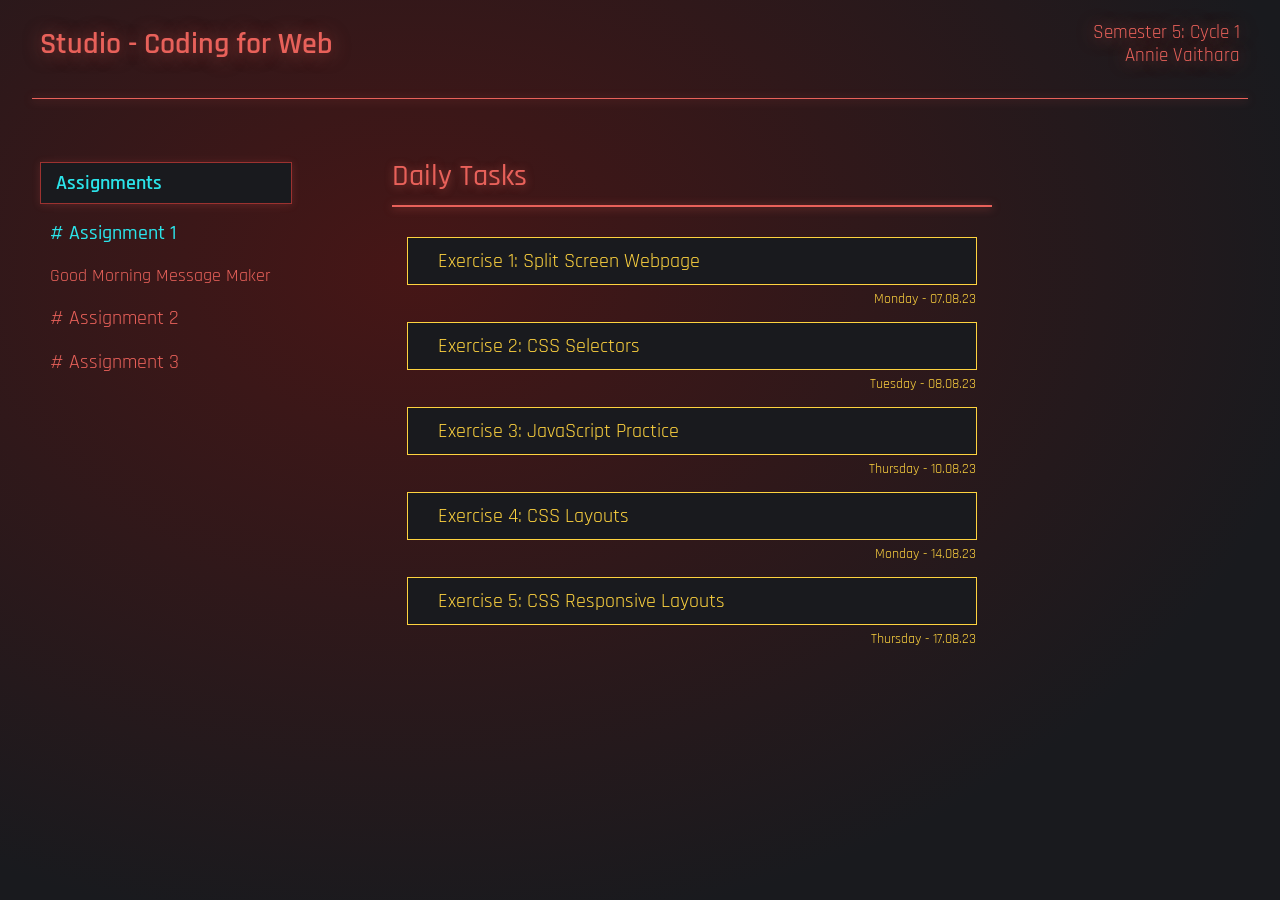
==== index.html @ e7908f4b "Update index.html" ====
<!DOCTYPE html>
<html lang="en">
<head>
  <meta charset="UTF-8">
  <meta name="viewport" content="width=device-width, initial-scale=1.0">
  
  
  <!--Loading the fonts-->
  <link rel="preconnect" href="https://fonts.googleapis.com">
  <link rel="preconnect" href="https://fonts.gstatic.com" crossorigin>
  <link href="https://fonts.googleapis.com/css2?family=Rajdhani:wght@400;500;600&display=swap" rel="stylesheet">
  <script src="script.js"></script>
  <link rel="stylesheet" href="style.css">
  <title>Annie Vaithara</title>
</head>
  
<header class="header-container">
  <h2 class="heading1">
    Studio - Coding for Web
  </h2>
  <h3 class="name">
    Semester 5: Cycle 1 <br>
    Annie Vaithara
  </h3>
</header>
  
<hr>
  
<body>
  <div id="display">
    <div id="assignments">
      <div id="container1">
        <h3 class="heading2">Assignments</h3>
      </div>
      <ul class="exercise-list">
        <li id="assignment1">
          <a href="https://reinakv.github.io/Studio-CodingforWeb/A1%20Assignment/index.html">
            # Assignment 1
          </a>
          <p>
          Good Morning Message Maker
          </p>
        </li>

        
        <li id="assignment2">
          <a href="">
            # Assignment 2
          </a>
          <p></p>
        </li>

        
        <li id="assignment3">
          <a href="">
            # Assignment 3
          </a>
          <p><p>
        </li>
      </ul>
    </div>

    
    <div id="tasks">
      <h3 class="heading3">Daily Tasks <hr></h3>
      <ul class="exercise-list2">
        <li>
          <div class="exercise" style="cursor: pointer;" onclick="redirectToURL('https://reinakv.github.io/Studio-CodingforWeb/exercise1/exercise1.html')">
            <p class="description">
              Exercise 1: Split Screen Webpage
            </p>
          </div>
          <p class="date">
            Monday - 07.08.23
          </p>
        </li>

        
        <li>
          <div class="exercise" style="cursor: pointer;" onclick="redirectToURL('https://reinakv.github.io/Studio-CodingforWeb/2.1%20-%20Css%20Selector%20Exercise/index.html')">
            <p class="description">
              Exercise 2: CSS Selectors
            </p>
          </div>
          <p class="date">
            Tuesday - 08.08.23 
          </p>
        </li>

        
        <li>
          <div class="exercise" style="cursor: pointer;" onclick="redirectToURL('https://reinakv.github.io/Studio-CodingforWeb//Day%203%20Exercise/index.html')">
            <p class="description">
              Exercise 3: JavaScript Practice
            </p>
          </div>
          <p class="date">
            Thursday - 10.08.23
          </p>
        </li>

        
        <li>
          <div class="exercise" style="cursor: pointer;" onclick="redirectToURL('https://reinakv.github.io/Studio-CodingforWeb/5.1%20-%20CSS%20Positions/index.html')">
            <p class="description">
              Exercise 4: CSS Layouts
            </p>
          </div>
          <p class="date">
            Monday - 14.08.23
          </p>
        </li>

        
        <li>
          <div class="exercise" style="cursor: pointer;" onclick="redirectToURL('https://reinakv.github.io/Studio-CodingforWeb/6.1%20CSS%20Responsive/index.html')">
            <p class="description">
              Exercise 5: CSS Responsive Layouts
            </p>
          </div>
          <p class="date">
            Thursday - 17.08.23
          </p>
        </li>
      </ul>
    </div>

  </div>
  
</body>
</html>
---- style.css ----
html,
body{
    background-color: #191a1e;
    background-image: radial-gradient(ellipse at 32% 30%,#461616 0%, transparent 75%);
    background-repeat: no-repeat;
    background-size: 100% 100%;
    height: 100%;
    margin: 0;
    padding: 0;
    font-family: 'Rajdhani', sans-serif;
    color: #E8615A;
}

a{
    text-decoration: none;
    color: #e8615a;
    font-size: 26px;
}

p{
    font-size: 18px;
}

hr{
    width: 95%;
    margin-top: 10px;
    border: none;
    height: 1.5px;
    background-color: #e8615a;
    box-shadow: 0px 1px 8px rgba(232, 97, 90, 0.6);
}

.header-container {
    display: flex; 
    justify-content: space-between; 
    align-items: center; 
}


.heading1 {
    font-family: 'Rajdhani', sans-serif;
    color: #E8615A;
    margin-left: 40px;
    font-weight: 600;
    font-size: 30px;
    text-shadow: 0px 1px 18px rgba(232, 97, 90, 0.5);
    animation: glitch 5s steps(100) infinite;
}

/* GLITCH EFFECT */
@keyframes glitch {
    0% {text-shadow: 1px 0 0 #fed33f, -1px 0 0 #2be4ea;}
    4% {text-shadow: 1px 0 0 #fed33f, -1px 0 0 #2be4ea;}
    5% {text-shadow: -1px 0 0 #fed33f, 1px 0 0 #2be4ea;}
    10% {text-shadow: -1px 0 0 #fed33f, 1px 0 0 #2be4ea;}
    11% {text-shadow: 0.5px 0 0 #fed33f, -0.5px 0 0 #191A1E;}
    15% {text-shadow: 0.5px 0 0 #fed33f, -0.5px 0 0 #191A1E;}
    16% {text-shadow: -1px 0 0 #fed33f, 1px 0 0 #191A1E;}
    20% {text-shadow: -1px 0 0 #fed33f, 1px 0 0 #191A1E;}
    21% {text-shadow: 0.7px 0 0 #2be4ea, -0.7px 0 0 #191A1E;}
    30% {text-shadow: 0.7px 0 0 #2be4ea, -0.7px 0 0 #191A1E;}
    31% {text-shadow: -1px 0 0 #2be4ea, 1px 0 0 #191A1E;}
    40% {text-shadow: -1px 0 0 #2be4ea, 1px 0 0 #191A1E;}
    41% {text-shadow: 50px 0 0 #2be4ea, -50px 0 0 #191A1E;}
    42% {text-shadow: 0 0 0 #2be4ea, 0 0 0 #191A1E;}
    43% {text-shadow: 0.5px 0 0 #fed33f, -0.5px 0 0 #191A1E;}
    46% {text-shadow: 0.5px 0 0 #fed33f, -0.5px 0 0 #191A1E;}
    47% {text-shadow: -1px 0 0 #fed33f, 1px 0 0 #191A1E;}
    50% {text-shadow: -1px 0 0 #fed33f, 1px 0 0 #191A1E;}
    51% {text-shadow: 1px 0 0 #fed33f, -1px 0 0 #2be4ea;}
    55% {text-shadow: 1px 0 0 #fed33f, -1px 0 0 #2be4ea;}
    56% {text-shadow: -1px 0 0 #fed33f, 1px 0 0 #2be4ea;}
    60% {text-shadow: -1px 0 0 #fed33f, 1px 0 0 #2be4ea;}
    61% {text-shadow: 30px 0 0 #fed33f, -30px 0 0 #191A1E;}
    62% {text-shadow: 0 0 0 #fed33f, 0 0 0 #191A1E;}
    63% {text-shadow: 0.5px 0 0 #fed33f, -0.5px 0 0 #2be4ea;}
    66% {text-shadow: 0.5px 0 0 #fed33f, -0.5px 0 0 #2be4ea;}
    67% {text-shadow: -1px 0 0 #fed33f, 1px 0 0 #2be4ea;}
    70% {text-shadow: -1px 0 0 #fed33f, 1px 0 0 #2be4ea;}
    71% {text-shadow: 70px 0 0 #fed33f, -70px 0 0 #2be4ea;}
    72% {text-shadow: 0 0 0 #fed33f, 0 0 0 #2be4ea;}
    73% {text-shadow: 1px 0 0 #fed33f, -1px 0 0 #2be4ea;}
    76% {text-shadow: 1px 0 0 #fed33f, -1px 0 0 #2be4ea;}
    77% {text-shadow: -1px 0 0 #fed33f, 1px 0 0 #2be4ea;}
    80% {text-shadow: -1px 0 0 #fed33f, 1px 0 0 #2be4ea;}
    81% {text-shadow: 0.5px 0 0 #fed33f, -0.5px 0 0 #191A1E;}
    85% {text-shadow: 0.5px 0 0 #fed33f, -0.5px 0 0 #191A1E;}
    86% {text-shadow: -1px 0 0 #fed33f, 1px 0 0 #191A1E;}
    90% {text-shadow: -1px 0 0 #fed33f, 1px 0 0 #191A1E;}
    91% {text-shadow: 60px 0 0 #191A1E, -60px 0 0 #2be4ea;}
    92% {text-shadow: 0 0 0 #191A1E, 0 0 0 #2be4ea;}
    92% {text-shadow: 0.7px 0 0 #2be4ea, -0.7px 0 0 #191A1E;}
    95% {text-shadow: 0.7px 0 0 #2be4ea, -0.7px 0 0 #191A1E;}
    96% {text-shadow: -1px 0 0 #2be4ea, 1px 0 0 #191A1E;}
    99% {text-shadow: -1px 0 0 #2be4ea, 1px 0 0 #191A1E;}
    100% {text-shadow: -1px 0 0 #2be4ea, 1px 0 0 #191A1E;}
}



.name{
    margin-right: 40px;
    font-weight: 400;
    text-align: right;
    text-shadow: 0px 1px 18px rgba(232, 97, 90, 0.7);
}

#display{
    display: flex;
}

#container1{
    background-color: #191A1E;
    margin-left: 40px;
    margin-top: 50px;
    width: 250px;
    height: 40px;
    border: 1px solid #9C3230;
    box-shadow: 0px 1px 8px rgba(232, 97, 90, 0.2);
    display: flex;
    align-items: center; 
}

.heading2{
    font-family: 'Rajdhani', sans-serif;
    color: #E8615A;
    margin-left: 15px;
    font-weight: 600;
    font-size: 20px;
    color: #2be4ea;
}

.exercise-list{
    list-style-type: none;
    padding: 0;
    margin-left: 50px;
}

#assignments{
    margin-top: 5px;
}

#assignments a{
    font-size: 20px;
}

#assignment1 a{
    color: #2be4ea;
    font-weight: 500;
}

#tasks{
    margin-left: 100px;
    width: 600px;
}

#tasks hr{
    width: 100%;
}

.heading3{
    font-family: 'Rajdhani', sans-serif;
    color: #E8615A;
    margin-top: 50px;
    font-weight: 500;
    font-size: 30px;
    text-shadow: 0px 1px 8px rgba(232, 97, 90, 0.5);
}

.exercise-list2{
    list-style-type: none;
    padding: 0;
    margin-left: 15px;
    margin-right: 15px;
}

.exercise{
    background-color: #191a1e;
    padding: 10px 15px 10px;
    margin-bottom: 50px;
    border: 1px solid #fed33f;
    color: #fed33f;
}

.exercise-list2 a{
    color: #fed33f;
}

.description{
    margin: 0;
    margin-left: 15px;
    font-size: 20px;
}

.date{
    color: #fed33f;
    margin-top: -45px;
    margin-right: 1px;
    text-align: right;
    font-size: 14px;
}
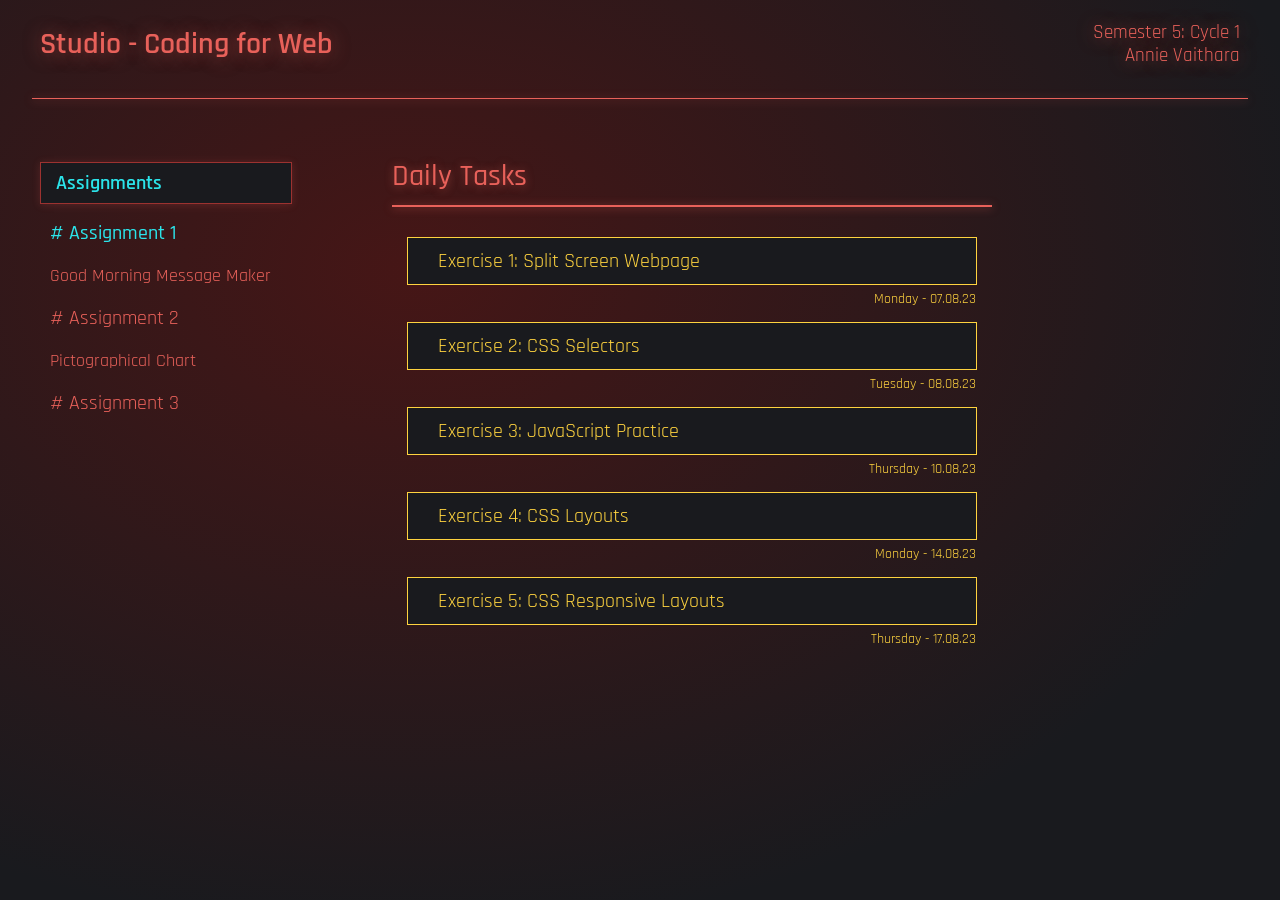
==== commit 6e8af4b1: "Update index.html" ====
--- a/index.html
+++ b/index.html
@@ -44,10 +44,10 @@
 
         
         <li id="assignment2">
-          <a href="">
+          <a href="https://reinakv.github.io/Studio-CodingforWeb/A2%20Assignment/index.html">
             # Assignment 2
           </a>
-          <p></p>
+          <p>Pictographical Chart</p>
         </li>
 
         
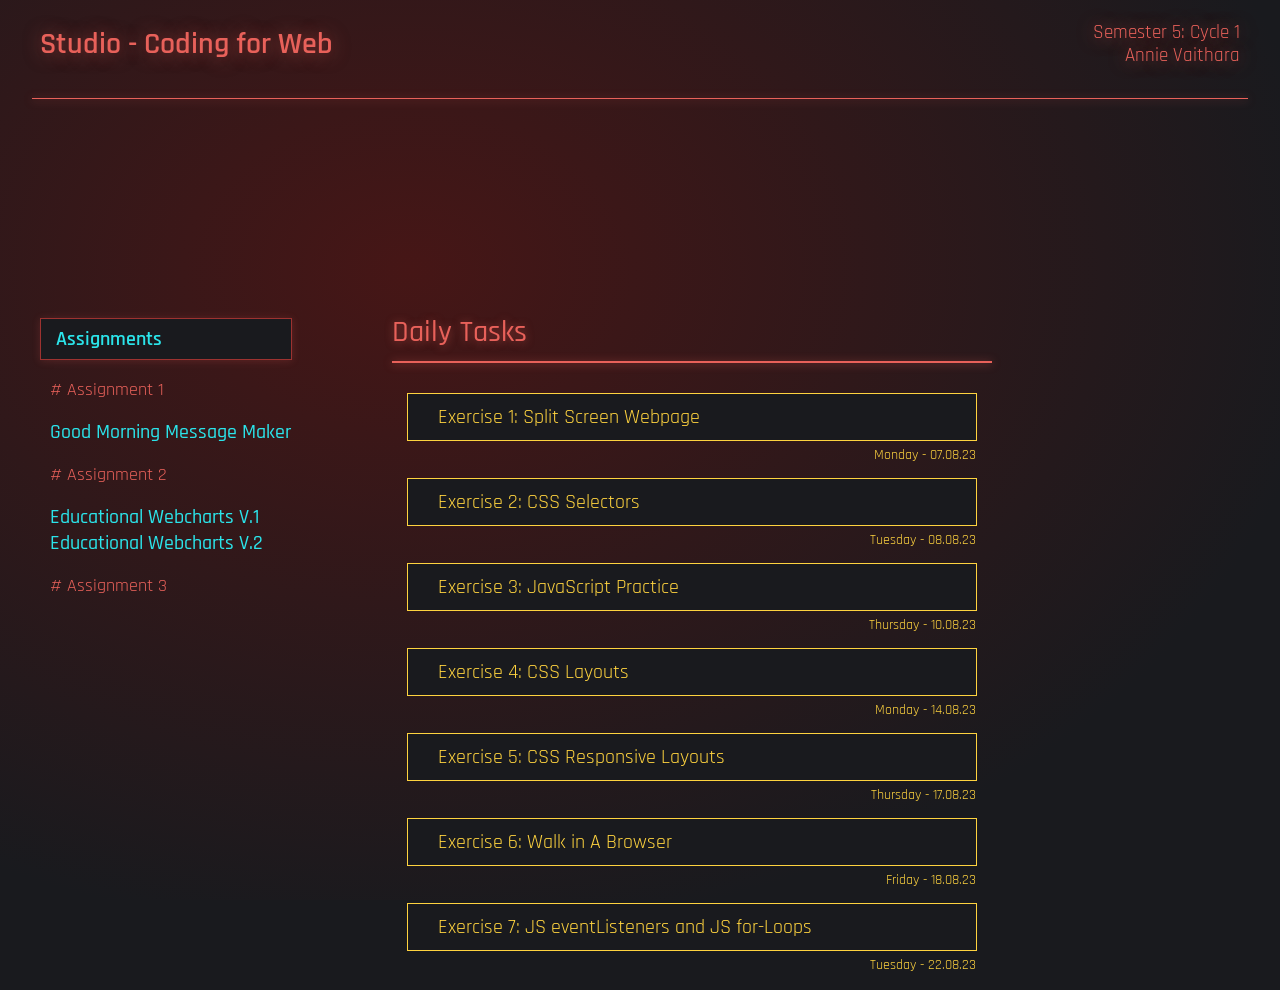
==== commit bd82d937: "Update index.html" ====
--- a/index.html
+++ b/index.html
@@ -4,16 +4,15 @@
   <meta charset="UTF-8">
   <meta name="viewport" content="width=device-width, initial-scale=1.0">
   
-  
   <!--Loading the fonts-->
   <link rel="preconnect" href="https://fonts.googleapis.com">
   <link rel="preconnect" href="https://fonts.gstatic.com" crossorigin>
   <link href="https://fonts.googleapis.com/css2?family=Rajdhani:wght@400;500;600&display=swap" rel="stylesheet">
   <script src="script.js"></script>
+
   <link rel="stylesheet" href="style.css">
   <title>Annie Vaithara</title>
 </head>
-  
 <header class="header-container">
   <h2 class="heading1">
     Studio - Coding for Web
@@ -23,10 +22,12 @@
     Annie Vaithara
   </h3>
 </header>
-  
 <hr>
-  
 <body>
+  <video autoplay muted loop id="myVideo">
+    <source src="assets/asus-rog-city-pixel-free-live-wallpaper.mp4" type="video/mp4">
+  </video>
+
   <div id="display">
     <div id="assignments">
       <div id="container1">
@@ -34,33 +35,34 @@
       </div>
       <ul class="exercise-list">
         <li id="assignment1">
+          <p>
+            # Assignment 1
+          </p>
           <a href="https://reinakv.github.io/Studio-CodingforWeb/A1%20Assignment/index.html">
-            # Assignment 1
+          Good Morning Message Maker
           </a>
+        </li>
+        <li id="assignment2">
           <p>
-          Good Morning Message Maker
+            # Assignment 2
           </p>
+          <a href="https://reinakv.github.io/Studio-CodingforWeb/A2%20-%20Version%201/">
+            Educational Webcharts V.1
+          </a>
+          <br>
+          <a href="https://reinakv.github.io/Studio-CodingforWeb/A2%20-%20Version%202/index.html">
+            Educational Webcharts V.2
+          </a>
         </li>
-
-        
-        <li id="assignment2">
-          <a href="https://reinakv.github.io/Studio-CodingforWeb/A2%20Assignment/index.html">
-            # Assignment 2
-          </a>
-          <p>Pictographical Chart</p>
-        </li>
-
-        
         <li id="assignment3">
-          <a href="">
+          <p>
             # Assignment 3
-          </a>
-          <p><p>
+          </p>
+          <a></a>
         </li>
       </ul>
     </div>
 
-    
     <div id="tasks">
       <h3 class="heading3">Daily Tasks <hr></h3>
       <ul class="exercise-list2">
@@ -74,8 +76,6 @@
             Monday - 07.08.23
           </p>
         </li>
-
-        
         <li>
           <div class="exercise" style="cursor: pointer;" onclick="redirectToURL('https://reinakv.github.io/Studio-CodingforWeb/2.1%20-%20Css%20Selector%20Exercise/index.html')">
             <p class="description">
@@ -86,8 +86,6 @@
             Tuesday - 08.08.23 
           </p>
         </li>
-
-        
         <li>
           <div class="exercise" style="cursor: pointer;" onclick="redirectToURL('https://reinakv.github.io/Studio-CodingforWeb//Day%203%20Exercise/index.html')">
             <p class="description">
@@ -98,8 +96,6 @@
             Thursday - 10.08.23
           </p>
         </li>
-
-        
         <li>
           <div class="exercise" style="cursor: pointer;" onclick="redirectToURL('https://reinakv.github.io/Studio-CodingforWeb/5.1%20-%20CSS%20Positions/index.html')">
             <p class="description">
@@ -110,8 +106,6 @@
             Monday - 14.08.23
           </p>
         </li>
-
-        
         <li>
           <div class="exercise" style="cursor: pointer;" onclick="redirectToURL('https://reinakv.github.io/Studio-CodingforWeb/6.1%20CSS%20Responsive/index.html')">
             <p class="description">
@@ -122,10 +116,28 @@
             Thursday - 17.08.23
           </p>
         </li>
+        <li>
+          <div class="exercise" style="cursor: pointer;" onclick="redirectToURL('https://supercewl.github.io/Coding_For_Web/Day%207.html')">
+            <p class="description">
+              Exercise 6: Walk in A Browser
+            </p>
+          </div>
+          <p class="date">
+            Friday - 18.08.23
+          </p>
+        </li>
+        <li>
+          <div class="exercise" style="cursor: pointer;" onclick="redirectToURL('https://reinakv.github.io/Studio-CodingforWeb/9.1%20%26%209.2/index.html')">
+            <p class="description">
+              Exercise 7: JS eventListeners and JS for-Loops
+            </p>
+          </div>
+          <p class="date">
+            Tuesday - 22.08.23
+          </p>
+        </li>
       </ul>
     </div>
-
   </div>
-  
 </body>
 </html>
--- a/style.css
+++ b/style.css
@@ -144,7 +144,8 @@
     font-size: 20px;
 }
 
-#assignment1 a{
+#assignment1 a,
+#assignment2 a{
     color: #2be4ea;
     font-weight: 500;
 }
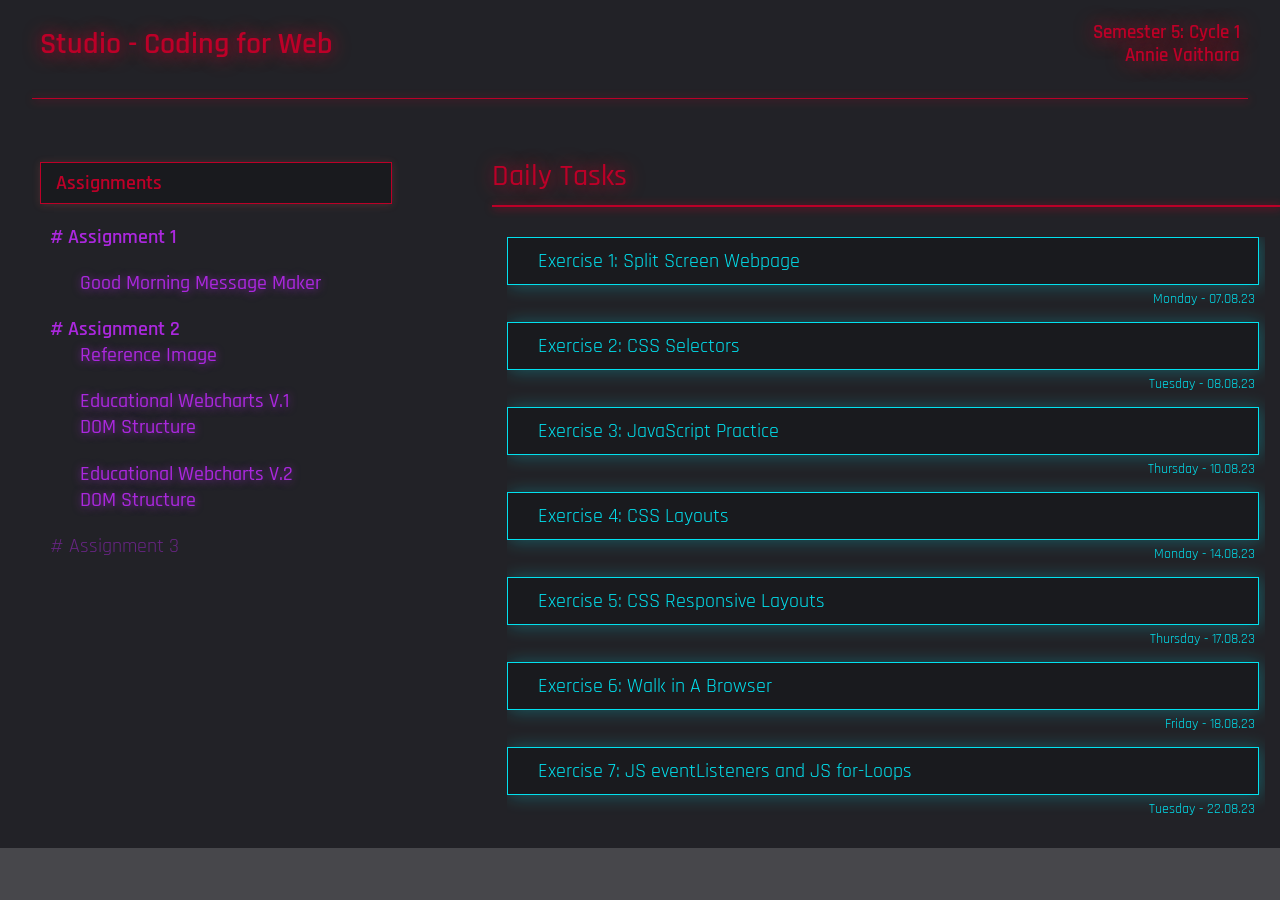
==== commit d3db93e7: "Update index.html" ====
--- a/index.html
+++ b/index.html
@@ -38,20 +38,33 @@
           <p>
             # Assignment 1
           </p>
-          <a href="https://reinakv.github.io/Studio-CodingforWeb/A1%20Assignment/index.html">
+          <a href="https://reinakv.github.io/Studio-CodingforWeb/A1%20Assignment/index.html" class="link">
           Good Morning Message Maker
           </a>
         </li>
         <li id="assignment2">
           <p>
             # Assignment 2
+            <br>
+            <a href="https://reinakv.github.io/Studio-CodingforWeb/A2%20-%20Version%201/reference.jpeg" class="smol">
+              Reference Image
+            </a>
           </p>
-          <a href="https://reinakv.github.io/Studio-CodingforWeb/A2%20-%20Version%201/">
+          <a href="https://reinakv.github.io/Studio-CodingforWeb/A2%20-%20Version%201/" class="link">
             Educational Webcharts V.1
           </a>
           <br>
-          <a href="https://reinakv.github.io/Studio-CodingforWeb/A2%20-%20Version%202/index.html">
+          <a href="https://reinakv.github.io/Studio-CodingforWeb/A2%20-%20Version%201/DOM%20Structure%20V1.txt" class="smol">
+            DOM Structure
+          </a>
+          <br>
+          <br>
+          <a href="https://reinakv.github.io/Studio-CodingforWeb/A2%20-%20Version%202/index.html" class="link">
             Educational Webcharts V.2
+          </a>
+          <br>
+          <a href="https://reinakv.github.io/Studio-CodingforWeb/A2%20-%20Version%202/DOM%20Structure%20V2.txt" class="smol">
+            DOM Structure
           </a>
         </li>
         <li id="assignment3">
--- a/style.css
+++ b/style.css
@@ -1,19 +1,26 @@
 html,
 body{
-    background-color: #191a1e;
-    background-image: radial-gradient(ellipse at 32% 30%,#461616 0%, transparent 75%);
+    background-color: rgb(25, 26, 30, 0.8);
     background-repeat: no-repeat;
     background-size: 100% 100%;
-    height: 100%;
     margin: 0;
     padding: 0;
     font-family: 'Rajdhani', sans-serif;
-    color: #E8615A;
-}
+    color: #bc0028;
+}
+
+#myVideo {
+    position: fixed;
+    right: 0;
+    bottom: 0;
+    max-width: 100%;
+    min-height: 100%;
+    z-index: -5;
+  }
 
 a{
     text-decoration: none;
-    color: #e8615a;
+    color: #bc0028;
     font-size: 26px;
 }
 
@@ -26,8 +33,8 @@
     margin-top: 10px;
     border: none;
     height: 1.5px;
-    background-color: #e8615a;
-    box-shadow: 0px 1px 8px rgba(232, 97, 90, 0.6);
+    background-color: #bc0028;
+    box-shadow: 1px 1px 8px #bc0028;
 }
 
 .header-container {
@@ -39,70 +46,89 @@
 
 .heading1 {
     font-family: 'Rajdhani', sans-serif;
-    color: #E8615A;
+    color: #bc0028;
     margin-left: 40px;
     font-weight: 600;
     font-size: 30px;
-    text-shadow: 0px 1px 18px rgba(232, 97, 90, 0.5);
-    animation: glitch 5s steps(100) infinite;
-}
+    text-shadow: 0px 1px 18px #bc0028;
+    animation: glitch 15s steps(100) infinite;
+}
+
+/* Scroll Bar*/
+/* width */
+::-webkit-scrollbar {
+    width: 10px;
+  }
+  
+  /* Track */
+  ::-webkit-scrollbar-track {
+    box-shadow: inset 0 0 10px #191A1E;
+    border-radius: 10px;
+  }
+  
+  /* Handle */
+  ::-webkit-scrollbar-thumb {
+    background: #bc0028;
+    box-shadow: inset 0 0 10px #191A1E;
+    border-radius: 10px;
+  }
 
 /* GLITCH EFFECT */
 @keyframes glitch {
-    0% {text-shadow: 1px 0 0 #fed33f, -1px 0 0 #2be4ea;}
-    4% {text-shadow: 1px 0 0 #fed33f, -1px 0 0 #2be4ea;}
-    5% {text-shadow: -1px 0 0 #fed33f, 1px 0 0 #2be4ea;}
-    10% {text-shadow: -1px 0 0 #fed33f, 1px 0 0 #2be4ea;}
-    11% {text-shadow: 0.5px 0 0 #fed33f, -0.5px 0 0 #191A1E;}
-    15% {text-shadow: 0.5px 0 0 #fed33f, -0.5px 0 0 #191A1E;}
-    16% {text-shadow: -1px 0 0 #fed33f, 1px 0 0 #191A1E;}
-    20% {text-shadow: -1px 0 0 #fed33f, 1px 0 0 #191A1E;}
-    21% {text-shadow: 0.7px 0 0 #2be4ea, -0.7px 0 0 #191A1E;}
-    30% {text-shadow: 0.7px 0 0 #2be4ea, -0.7px 0 0 #191A1E;}
-    31% {text-shadow: -1px 0 0 #2be4ea, 1px 0 0 #191A1E;}
-    40% {text-shadow: -1px 0 0 #2be4ea, 1px 0 0 #191A1E;}
-    41% {text-shadow: 50px 0 0 #2be4ea, -50px 0 0 #191A1E;}
-    42% {text-shadow: 0 0 0 #2be4ea, 0 0 0 #191A1E;}
-    43% {text-shadow: 0.5px 0 0 #fed33f, -0.5px 0 0 #191A1E;}
-    46% {text-shadow: 0.5px 0 0 #fed33f, -0.5px 0 0 #191A1E;}
-    47% {text-shadow: -1px 0 0 #fed33f, 1px 0 0 #191A1E;}
-    50% {text-shadow: -1px 0 0 #fed33f, 1px 0 0 #191A1E;}
-    51% {text-shadow: 1px 0 0 #fed33f, -1px 0 0 #2be4ea;}
-    55% {text-shadow: 1px 0 0 #fed33f, -1px 0 0 #2be4ea;}
-    56% {text-shadow: -1px 0 0 #fed33f, 1px 0 0 #2be4ea;}
-    60% {text-shadow: -1px 0 0 #fed33f, 1px 0 0 #2be4ea;}
-    61% {text-shadow: 30px 0 0 #fed33f, -30px 0 0 #191A1E;}
-    62% {text-shadow: 0 0 0 #fed33f, 0 0 0 #191A1E;}
-    63% {text-shadow: 0.5px 0 0 #fed33f, -0.5px 0 0 #2be4ea;}
-    66% {text-shadow: 0.5px 0 0 #fed33f, -0.5px 0 0 #2be4ea;}
-    67% {text-shadow: -1px 0 0 #fed33f, 1px 0 0 #2be4ea;}
-    70% {text-shadow: -1px 0 0 #fed33f, 1px 0 0 #2be4ea;}
-    71% {text-shadow: 70px 0 0 #fed33f, -70px 0 0 #2be4ea;}
-    72% {text-shadow: 0 0 0 #fed33f, 0 0 0 #2be4ea;}
-    73% {text-shadow: 1px 0 0 #fed33f, -1px 0 0 #2be4ea;}
-    76% {text-shadow: 1px 0 0 #fed33f, -1px 0 0 #2be4ea;}
-    77% {text-shadow: -1px 0 0 #fed33f, 1px 0 0 #2be4ea;}
-    80% {text-shadow: -1px 0 0 #fed33f, 1px 0 0 #2be4ea;}
-    81% {text-shadow: 0.5px 0 0 #fed33f, -0.5px 0 0 #191A1E;}
-    85% {text-shadow: 0.5px 0 0 #fed33f, -0.5px 0 0 #191A1E;}
-    86% {text-shadow: -1px 0 0 #fed33f, 1px 0 0 #191A1E;}
-    90% {text-shadow: -1px 0 0 #fed33f, 1px 0 0 #191A1E;}
-    91% {text-shadow: 60px 0 0 #191A1E, -60px 0 0 #2be4ea;}
-    92% {text-shadow: 0 0 0 #191A1E, 0 0 0 #2be4ea;}
-    92% {text-shadow: 0.7px 0 0 #2be4ea, -0.7px 0 0 #191A1E;}
-    95% {text-shadow: 0.7px 0 0 #2be4ea, -0.7px 0 0 #191A1E;}
-    96% {text-shadow: -1px 0 0 #2be4ea, 1px 0 0 #191A1E;}
-    99% {text-shadow: -1px 0 0 #2be4ea, 1px 0 0 #191A1E;}
-    100% {text-shadow: -1px 0 0 #2be4ea, 1px 0 0 #191A1E;}
+    0% {text-shadow: 1px 0 0 #02e1ef, -1px 0 0 #ab28de;}
+    4% {text-shadow: 1px 0 0 #02e1ef, -1px 0 0 #ab28de;}
+    5% {text-shadow: -1px 0 0 #02e1ef, 1px 0 0 #ab28de;}
+    10% {text-shadow: -1px 0 0 #02e1ef, 1px 0 0 #ab28de;}
+    11% {text-shadow: 0.5px 0 0 #02e1ef, -0.5px 0 0 #191A1E;}
+    15% {text-shadow: 0.5px 0 0 #02e1ef, -0.5px 0 0 #191A1E;}
+    16% {text-shadow: -1px 0 0 #02e1ef, 1px 0 0 #191A1E;}
+    20% {text-shadow: -1px 0 0 #02e1ef, 1px 0 0 #191A1E;}
+    21% {text-shadow: 0.7px 0 0 #ab28de, -0.7px 0 0 #191A1E;}
+    30% {text-shadow: 0.7px 0 0 #ab28de, -0.7px 0 0 #191A1E;}
+    31% {text-shadow: -1px 0 0 #ab28de, 1px 0 0 #191A1E;}
+    40% {text-shadow: -1px 0 0 #ab28de, 1px 0 0 #191A1E;}
+    41% {text-shadow: 50px 0 0 #ab28de, -50px 0 0 #191A1E;}
+    42% {text-shadow: 0 0 0 #ab28de, 0 0 0 #191A1E;}
+    43% {text-shadow: 0.5px 0 0 #02e1ef, -0.5px 0 0 #191A1E;}
+    46% {text-shadow: 0.5px 0 0 #02e1ef, -0.5px 0 0 #191A1E;}
+    47% {text-shadow: -1px 0 0 #02e1ef, 1px 0 0 #191A1E;}
+    50% {text-shadow: -1px 0 0 #02e1ef, 1px 0 0 #191A1E;}
+    51% {text-shadow: 1px 0 0 #02e1ef, -1px 0 0 #ab28de;}
+    55% {text-shadow: 1px 0 0 #02e1ef, -1px 0 0 #ab28de;}
+    56% {text-shadow: -1px 0 0 #02e1ef, 1px 0 0 #ab28de;}
+    60% {text-shadow: -1px 0 0 #02e1ef, 1px 0 0 #ab28de;}
+    61% {text-shadow: 30px 0 0 #02e1ef, -30px 0 0 #191A1E;}
+    62% {text-shadow: 0 0 0 #02e1ef, 0 0 0 #191A1E;}
+    63% {text-shadow: 0.5px 0 0 #02e1ef, -0.5px 0 0 #ab28de;}
+    66% {text-shadow: 0.5px 0 0 #02e1ef, -0.5px 0 0 #ab28de;}
+    67% {text-shadow: -1px 0 0 #02e1ef, 1px 0 0 #ab28de;}
+    70% {text-shadow: -1px 0 0 #02e1ef, 1px 0 0 #ab28de;}
+    71% {text-shadow: 70px 0 0 #02e1ef, -70px 0 0 #ab28de;}
+    72% {text-shadow: 0 0 0 #02e1ef, 0 0 0 #ab28de;}
+    73% {text-shadow: 1px 0 0 #02e1ef, -1px 0 0 #ab28de;}
+    76% {text-shadow: 1px 0 0 #02e1ef, -1px 0 0 #ab28de;}
+    77% {text-shadow: -1px 0 0 #02e1ef, 1px 0 0 #ab28de;}
+    80% {text-shadow: -1px 0 0 #02e1ef, 1px 0 0 #ab28de;}
+    81% {text-shadow: 0.5px 0 0 #02e1ef, -0.5px 0 0 #191A1E;}
+    85% {text-shadow: 0.5px 0 0 #02e1ef, -0.5px 0 0 #191A1E;}
+    86% {text-shadow: -1px 0 0 #02e1ef, 1px 0 0 #191A1E;}
+    90% {text-shadow: -1px 0 0 #02e1ef, 1px 0 0 #191A1E;}
+    91% {text-shadow: 60px 0 0 #191A1E, -60px 0 0 #ab28de;}
+    92% {text-shadow: 0 0 0 #191A1E, 0 0 0 #ab28de;}
+    92% {text-shadow: 0.7px 0 0 #ab28de, -0.7px 0 0 #191A1E;}
+    95% {text-shadow: 0.7px 0 0 #ab28de, -0.7px 0 0 #191A1E;}
+    96% {text-shadow: -1px 0 0 #ab28de, 1px 0 0 #191A1E;}
+    99% {text-shadow: -1px 0 0 #ab28de, 1px 0 0 #191A1E;}
+    100% {text-shadow: -1px 0 0 #ab28de, 1px 0 0 #191A1E;}
 }
 
 
 
 .name{
     margin-right: 40px;
-    font-weight: 400;
+    font-weight: 600;
     text-align: right;
-    text-shadow: 0px 1px 18px rgba(232, 97, 90, 0.7);
+    text-shadow: 0px 1px 20px #bc0028;
 }
 
 #display{
@@ -113,9 +139,9 @@
     background-color: #191A1E;
     margin-left: 40px;
     margin-top: 50px;
-    width: 250px;
+    width: 350px;
     height: 40px;
-    border: 1px solid #9C3230;
+    border: 1px solid #bc0028;
     box-shadow: 0px 1px 8px rgba(232, 97, 90, 0.2);
     display: flex;
     align-items: center; 
@@ -123,11 +149,11 @@
 
 .heading2{
     font-family: 'Rajdhani', sans-serif;
-    color: #E8615A;
+    color: #bc0028;
     margin-left: 15px;
     font-weight: 600;
     font-size: 20px;
-    color: #2be4ea;
+    color: #bc0028;
 }
 
 .exercise-list{
@@ -140,19 +166,29 @@
     margin-top: 5px;
 }
 
-#assignments a{
-    font-size: 20px;
+#assignments p{
+    font-size: 20px;
+    color: rgb(171, 40, 222, 0.5);
 }
 
 #assignment1 a,
 #assignment2 a{
-    color: #2be4ea;
+    margin-left: 30px;
+    color: #ab28de;
     font-weight: 500;
+    font-size: 20px;
+    text-shadow: 0px 1px 8px rgb(171, 40, 222, 0.7);
+}
+
+#assignment1 p,
+#assignment2 p{
+    color: #ab28de;
+    font-weight: 600;
 }
 
 #tasks{
     margin-left: 100px;
-    width: 600px;
+    width: 800px;
 }
 
 #tasks hr{
@@ -161,11 +197,11 @@
 
 .heading3{
     font-family: 'Rajdhani', sans-serif;
-    color: #E8615A;
+    color: #bc0028;
     margin-top: 50px;
     font-weight: 500;
     font-size: 30px;
-    text-shadow: 0px 1px 8px rgba(232, 97, 90, 0.5);
+    text-shadow: 1px 1px 18px #bc0028;
 }
 
 .exercise-list2{
@@ -173,18 +209,21 @@
     padding: 0;
     margin-left: 15px;
     margin-right: 15px;
+    overflow-y: scroll;
 }
 
 .exercise{
+    width: 95%;
     background-color: #191a1e;
     padding: 10px 15px 10px;
     margin-bottom: 50px;
-    border: 1px solid #fed33f;
-    color: #fed33f;
+    border: 1px solid #02e1ef;
+    color: #02e1ef;
+    box-shadow: 2px 1px 18px rgb(2, 225, 239, 0.3);
 }
 
 .exercise-list2 a{
-    color: #fed33f;
+    color: #02e1ef;
 }
 
 .description{
@@ -194,22 +233,9 @@
 }
 
 .date{
-    color: #fed33f;
+    color: #02e1ef;
     margin-top: -45px;
-    margin-right: 1px;
+    margin-right: 10px;
     text-align: right;
     font-size: 14px;
 }
-
-
-
-
-
-
-
-
-
-
-
-
-
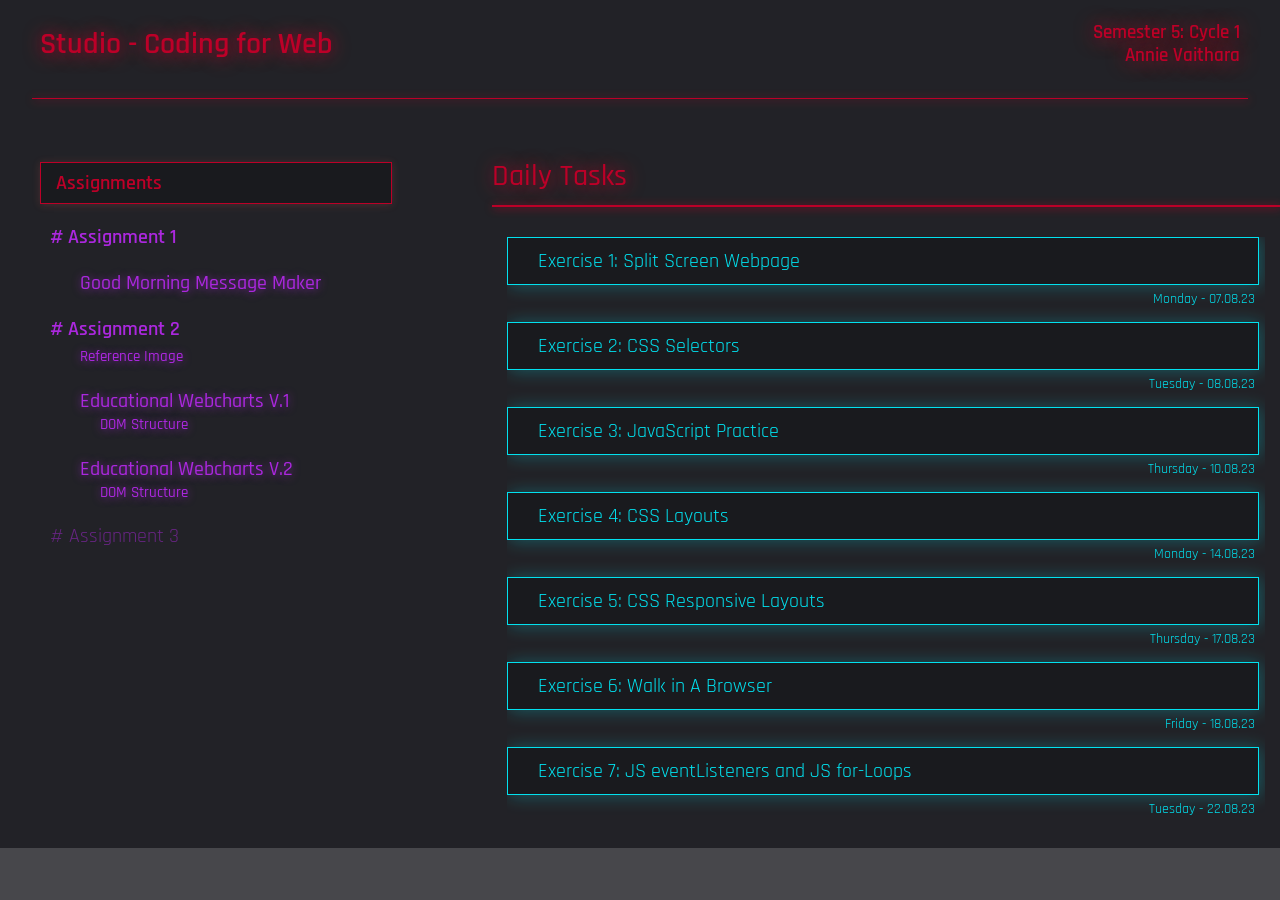
==== commit b314e5d2: "Update index.html" ====
--- a/index.html
+++ b/index.html
@@ -154,3 +154,4 @@
   </div>
 </body>
 </html>
+
--- a/style.css
+++ b/style.css
@@ -171,8 +171,7 @@
     color: rgb(171, 40, 222, 0.5);
 }
 
-#assignment1 a,
-#assignment2 a{
+.link{
     margin-left: 30px;
     color: #ab28de;
     font-weight: 500;
@@ -180,11 +179,24 @@
     text-shadow: 0px 1px 8px rgb(171, 40, 222, 0.7);
 }
 
+.smol{
+    margin-left: 50px;
+    color: #ab28de;
+    font-weight: 500;
+    font-size: 15px;
+    text-shadow: 0px 1px 8px rgb(171, 40, 222, 0.7);
+}
+.smol:nth-of-type(1){
+    margin-left: 30px;
+}
+
 #assignment1 p,
 #assignment2 p{
     color: #ab28de;
     font-weight: 600;
 }
+
+
 
 #tasks{
     margin-left: 100px;
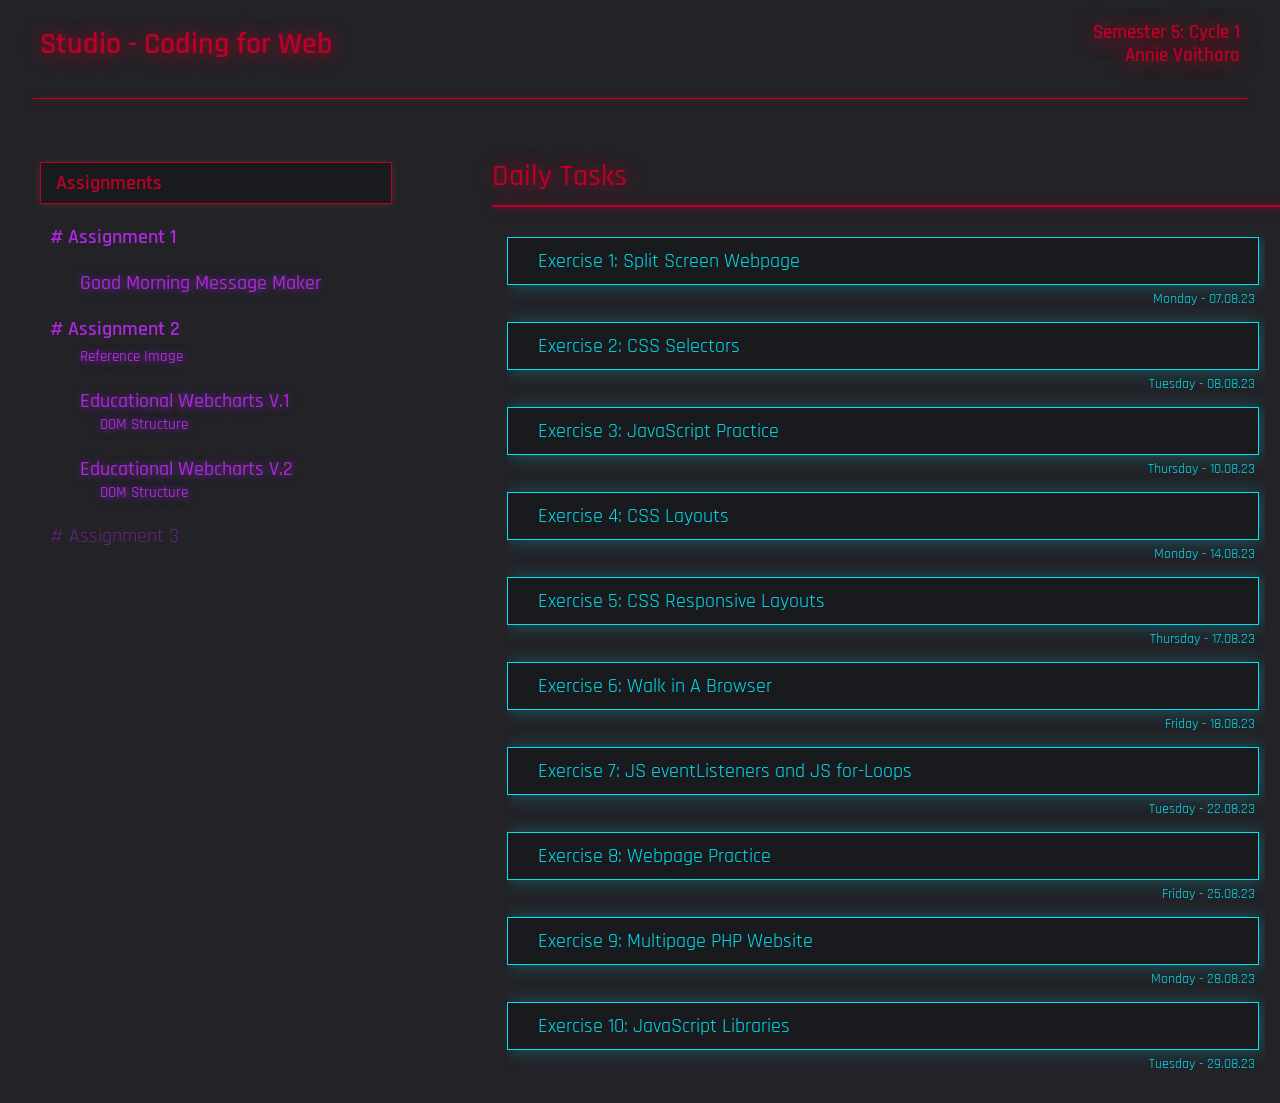
==== commit 5cc11ba7: "Update index.html" ====
--- a/index.html
+++ b/index.html
@@ -149,9 +149,38 @@
             Tuesday - 22.08.23
           </p>
         </li>
+        <li>
+          <div class="exercise" style="cursor: pointer;" onclick="redirectToURL('https://reinakv.github.io/Studio-CodingforWeb/11%20-%20Website%20Practice/index.html')">
+            <p class="description">
+              Exercise 8: Webpage Practice
+            </p>
+          </div>
+          <p class="date">
+            Friday - 25.08.23
+          </p>
+        </li>
+        <li>
+          <div class="exercise" style="cursor: pointer;" onclick="redirectToURL('https://github.com/reinakv/PHP_files/tree/main/12%20php%20multipage%20site')">
+            <p class="description">
+              Exercise 9: Multipage PHP Website
+            </p>
+          </div>
+          <p class="date">
+            Monday - 28.08.23
+          </p>
+        </li>
+        <li>
+          <div class="exercise" style="cursor: pointer;" onclick="redirectToURL('https://reinakv.github.io/Studio-CodingforWeb/13%20-%20JS%20Libraries/index.html')">
+            <p class="description">
+              Exercise 10: JavaScript Libraries
+            </p>
+          </div>
+          <p class="date">
+            Tuesday - 29.08.23
+          </p>
+        </li>
       </ul>
     </div>
   </div>
 </body>
 </html>
-
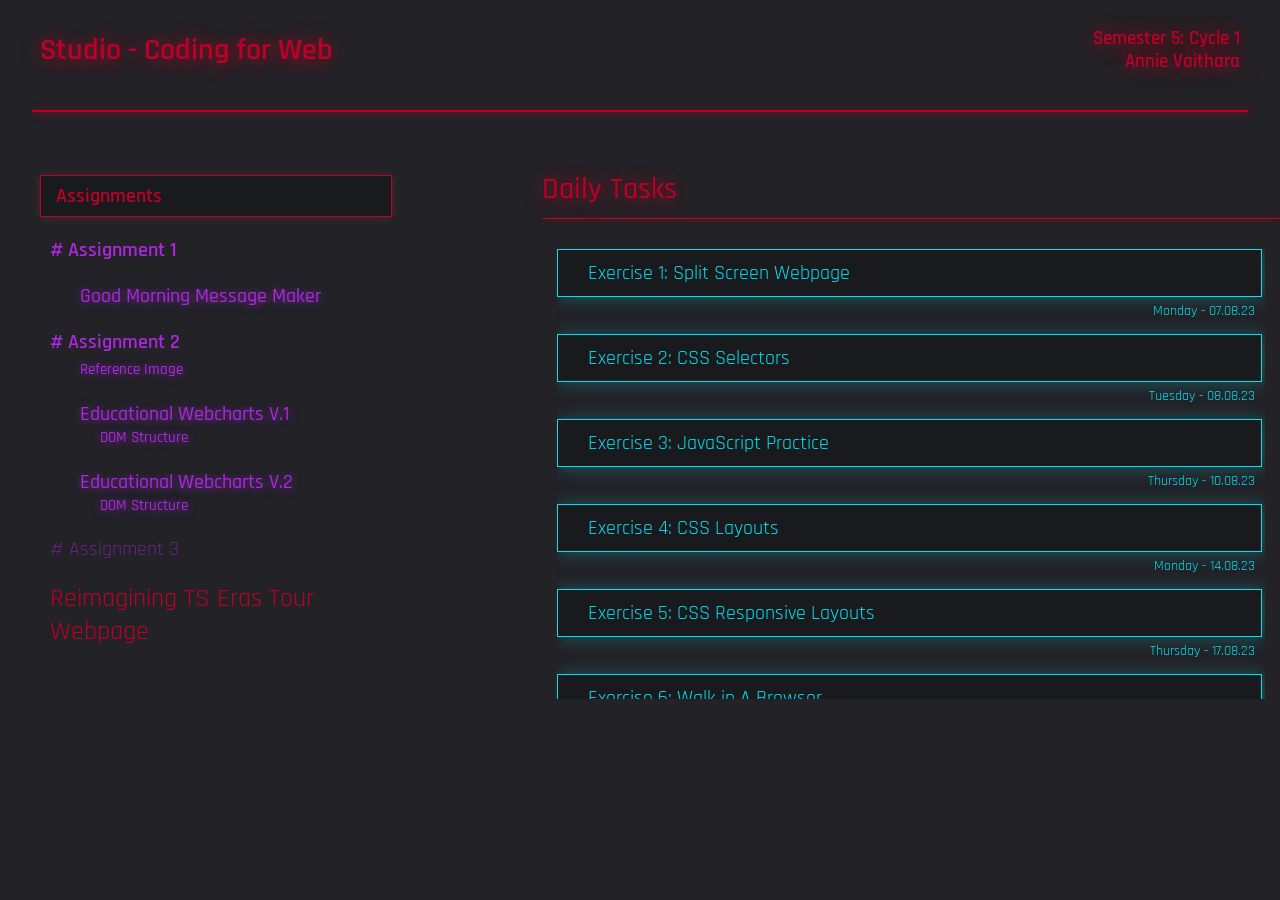
==== commit 670eb3fd: "Update index.html" ====
--- a/index.html
+++ b/index.html
@@ -71,7 +71,9 @@
           <p>
             # Assignment 3
           </p>
-          <a></a>
+          <a href="https://reinakv.github.io/Studio-CodingforWeb/A3/index.html">
+            Reimagining TS Eras Tour Webpage
+          </a>
         </li>
       </ul>
     </div>
--- a/style.css
+++ b/style.css
@@ -41,6 +41,7 @@
     display: flex; 
     justify-content: space-between; 
     align-items: center; 
+    height: 100px;
 }
 
 
@@ -133,6 +134,7 @@
 
 #display{
     display: flex;
+    height: calc(100vh - 120px);
 }
 
 #container1{
@@ -199,7 +201,7 @@
 
 
 #tasks{
-    margin-left: 100px;
+    margin-left: 150px;
     width: 800px;
 }
 
@@ -222,6 +224,7 @@
     margin-left: 15px;
     margin-right: 15px;
     overflow-y: scroll;
+    height: 450px;
 }
 
 .exercise{
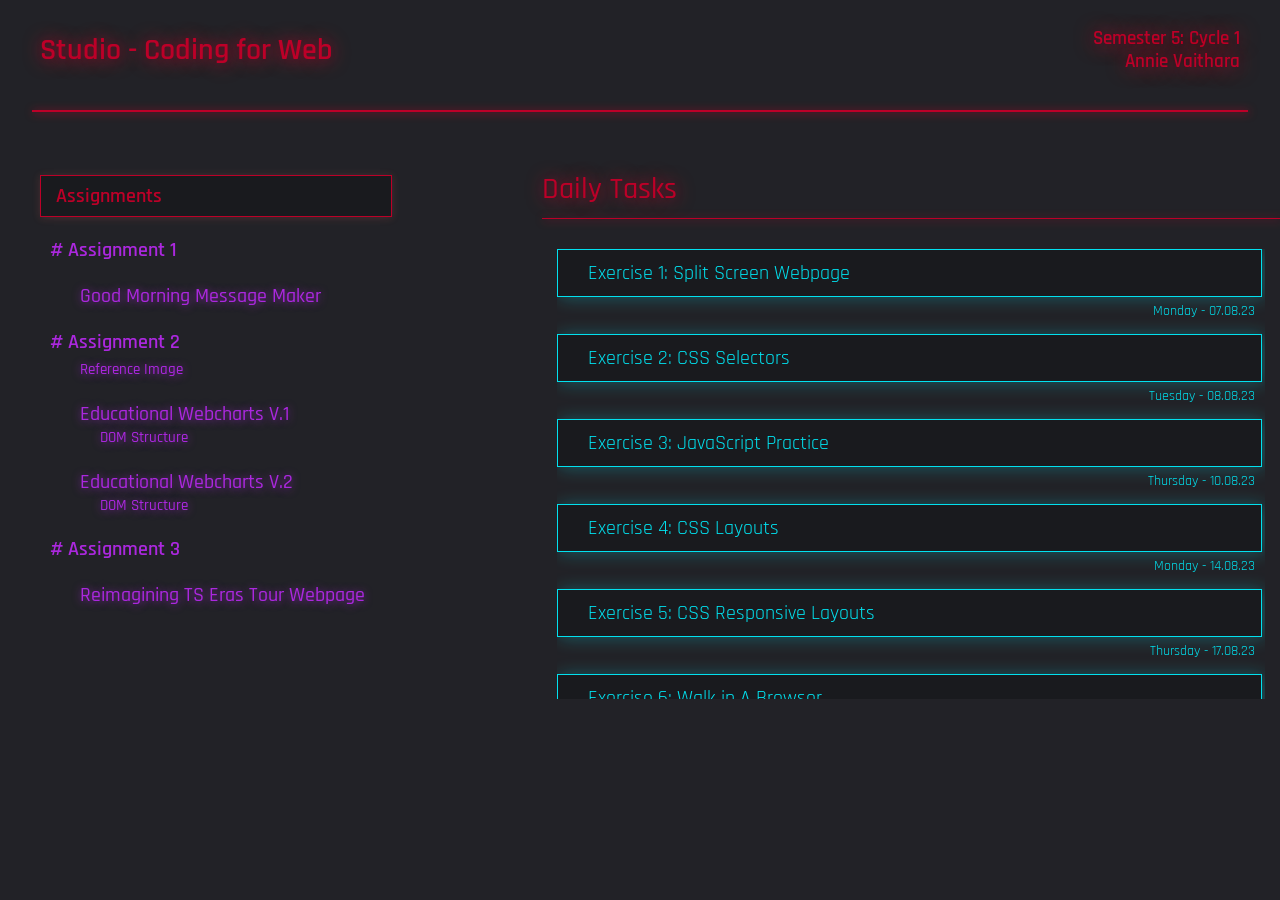
==== commit 1d284cce: "Update index.html" ====
--- a/index.html
+++ b/index.html
@@ -71,7 +71,7 @@
           <p>
             # Assignment 3
           </p>
-          <a href="https://reinakv.github.io/Studio-CodingforWeb/A3/index.html">
+          <a href="https://reinakv.github.io/Studio-CodingforWeb/A3/index.html"  class="link">
             Reimagining TS Eras Tour Webpage
           </a>
         </li>
--- a/style.css
+++ b/style.css
@@ -193,7 +193,8 @@
 }
 
 #assignment1 p,
-#assignment2 p{
+#assignment2 p,
+#assignment3 p{
     color: #ab28de;
     font-weight: 600;
 }
